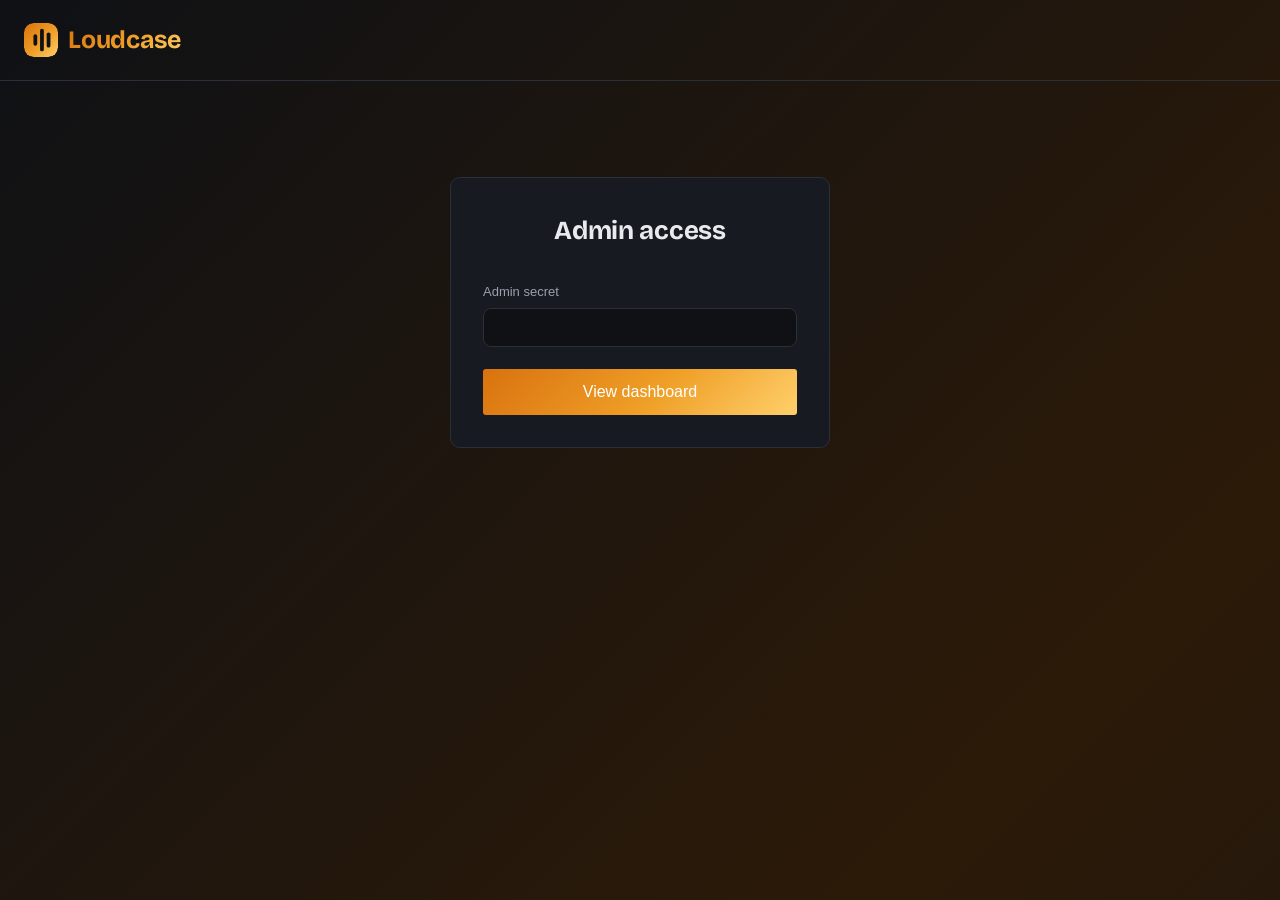
==== web/admin.html @ fadb28c5 "Icon: solid gradient-filled square with transparent wave cutouts" ====
<!DOCTYPE html>
<html lang="en">
<head>
<meta charset="UTF-8">
<meta name="viewport" content="width=device-width, initial-scale=1.0">
<title>Admin — Loudcase</title>
<link rel="icon" type="image/svg+xml" href="favicon.svg">
<link rel="preconnect" href="https://fonts.googleapis.com">
<link rel="preconnect" href="https://fonts.gstatic.com" crossorigin>
<link href="https://fonts.googleapis.com/css2?family=Bricolage+Grotesque:wght@700&display=swap" rel="stylesheet">
<link rel="stylesheet" href="styles.css">
</head>
<body>
<nav>
  <a href="index.html" class="brand">
    <svg width="34" height="34" viewBox="0 0 36 36" aria-hidden="true">
      <defs>
        <linearGradient id="logoGrad" x1="0" y1="0" x2="36" y2="36" gradientUnits="userSpaceOnUse">
          <stop offset="0%" stop-color="#d9720f"/>
          <stop offset="55%" stop-color="#ef9f27"/>
          <stop offset="100%" stop-color="#ffcf6b"/>
        </linearGradient>
        <mask id="logoGradMask" maskUnits="userSpaceOnUse" x="0" y="0" width="36" height="36">
      <rect width="36" height="36" rx="10" fill="#ffffff"/>
      <rect x="10" y="12" width="4" height="12" rx="2" fill="#000000"/>
      <rect x="17" y="6" width="4" height="24" rx="2" fill="#000000"/>
      <rect x="24" y="10" width="4" height="16" rx="2" fill="#000000"/>
    </mask>
  </defs>
  <rect width="36" height="36" rx="10" fill="url(#logoGrad)" mask="url(#logoGradMask)"/>
    </svg>
    <span class="brand-text">Loudcase</span>
  </a>
  <div id="nav-actions" style="display:none;">
    <a href="#" id="admin-logout" class="btn secondary" style="padding:8px 16px;font-size:14px;">Log out</a>
  </div>
</nav>

<div class="wrap">
  <!-- Secret gate: shown until a working admin secret is in sessionStorage.
       sessionStorage (not localStorage) so the secret clears itself when
       the tab/browser closes, rather than sitting around indefinitely. -->
  <div id="gate" class="auth-card">
    <h1>Admin access</h1>
    <form id="gate-form">
      <label for="secret">Admin secret</label>
      <input type="password" id="secret" autocomplete="off" required>
      <button type="submit" class="btn">View dashboard</button>
      <p class="auth-error" id="gate-error" style="display:none;"></p>
    </form>
  </div>

  <!-- Dashboard: shown once the secret has been verified against the API. -->
  <div id="dashboard" style="display:none;">
    <div style="display:flex; align-items:center; justify-content:space-between; margin-bottom:8px;">
      <h1 style="margin:0;">Users</h1>
      <button class="btn secondary" id="refresh-btn" style="padding:8px 16px;font-size:14px;">Refresh</button>
    </div>
    <p class="hint" id="users-count"></p>
    <div class="pricing-table-wrap" style="margin-bottom:40px;">
      <table class="admin-table" id="users-table">
        <thead>
          <tr><th>Email</th><th>Plan</th><th>Interviews used</th><th>Joined</th></tr>
        </thead>
        <tbody id="users-body"></tbody>
      </table>
    </div>

    <h1>Interview history</h1>
    <div class="pricing-table-wrap">
      <table class="admin-table" id="history-table">
        <thead>
          <tr><th>Email</th><th>Case</th><th>Score</th><th>Date</th></tr>
        </thead>
        <tbody id="history-body"></tbody>
      </table>
    </div>

    <p class="auth-error" id="dashboard-error" style="display:none;"></p>
  </div>
</div>

<script src="config.js"></script>
<script>
  const gate = document.getElementById("gate");
  const dashboard = document.getElementById("dashboard");
  const navActions = document.getElementById("nav-actions");
  const gateForm = document.getElementById("gate-form");
  const gateError = document.getElementById("gate-error");
  const dashboardError = document.getElementById("dashboard-error");
  const usersBody = document.getElementById("users-body");
  const historyBody = document.getElementById("history-body");
  const usersCount = document.getElementById("users-count");

  const STORAGE_KEY = "loudcase_admin_secret";

  function fmtDate(unixSeconds) {
    if (!unixSeconds) return "—";
    return new Date(unixSeconds * 1000).toLocaleDateString(undefined, {
      year: "numeric", month: "short", day: "numeric",
    });
  }

  async function callAdmin(path, secret) {
    const res = await fetch(`${CONFIG.backendUrl}${path}`, {
      headers: { "X-Admin-Secret": secret },
    });
    if (res.status === 401) throw new Error("Invalid admin secret.");
    if (res.status === 503) throw new Error("Admin access is not configured on the server.");
    if (!res.ok) throw new Error(`Request failed (${res.status}).`);
    return res.json();
  }

  function renderUsers(users) {
    usersCount.textContent = `${users.length} registered user${users.length === 1 ? "" : "s"}`;
    usersBody.innerHTML = users.length
      ? users.map((u) => `
          <tr>
            <td style="text-align:left;">${u.email}</td>
            <td>${u.is_premium ? "Premium" : "Free"}</td>
            <td>${u.interviews_used}</td>
            <td>${fmtDate(u.created_at)}</td>
          </tr>
        `).join("")
      : `<tr><td colspan="4" style="text-align:center; color:var(--text-muted);">No users yet.</td></tr>`;
  }

  function renderHistory(entries) {
    historyBody.innerHTML = entries.length
      ? entries.map((h) => `
          <tr>
            <td style="text-align:left;">${h.email}</td>
            <td style="text-align:left;">${h.case_id}</td>
            <td>${h.score_summary || "—"}</td>
            <td>${fmtDate(h.created_at)}</td>
          </tr>
        `).join("")
      : `<tr><td colspan="4" style="text-align:center; color:var(--text-muted);">No completed interviews yet.</td></tr>`;
  }

  async function loadDashboard(secret) {
    dashboardError.style.display = "none";
    try {
      const [usersData, historyData] = await Promise.all([
        callAdmin("/admin/users", secret),
        callAdmin("/admin/interview-history", secret),
      ]);
      renderUsers(usersData.users);
      renderHistory(historyData.history);
      gate.style.display = "none";
      dashboard.style.display = "block";
      navActions.style.display = "block";
    } catch (err) {
      // A secret that worked before but fails now (rotated, typo'd on
      // save, etc.) -- drop it and fall back to the gate instead of
      // silently showing a broken/empty dashboard.
      sessionStorage.removeItem(STORAGE_KEY);
      gate.style.display = "block";
      dashboard.style.display = "none";
      navActions.style.display = "none";
      gateError.textContent = err.message;
      gateError.style.display = "block";
    }
  }

  gateForm.addEventListener("submit", (e) => {
    e.preventDefault();
    const secret = document.getElementById("secret").value.trim();
    gateError.style.display = "none";
    sessionStorage.setItem(STORAGE_KEY, secret);
    loadDashboard(secret);
  });

  document.getElementById("refresh-btn").addEventListener("click", () => {
    const secret = sessionStorage.getItem(STORAGE_KEY);
    if (secret) loadDashboard(secret);
  });

  document.getElementById("admin-logout").addEventListener("click", (e) => {
    e.preventDefault();
    sessionStorage.removeItem(STORAGE_KEY);
    window.location.reload();
  });

  const savedSecret = sessionStorage.getItem(STORAGE_KEY);
  if (savedSecret) loadDashboard(savedSecret);
</script>
</body>
</html>
---- web/styles.css ----
:root {
  --bg: #0f1115;
  --surface: #171a21;
  --surface-2: #1f232c;
  --border: #2a2f3a;
  --text: #e8eaed;
  --text-muted: #9aa0ac;
  /* Loudcase brand accent: warm amber -- reads as voice/energy rather
     than a generic SaaS blue, and doubles as the logomark color. */
  --accent: #ef9f27;
  --accent-text: #3d2003;
  --radius: 10px;
  /* Shared warm gradient used across the CTA buttons, the logomark, and
     the "3 steps" number icons, so those flat-amber elements read as one
     consistent brand treatment instead of a plain flat fill. */
  --accent-gradient: linear-gradient(135deg, #d9720f 0%, #ef9f27 55%, #ffcf6b 100%);
}

* { box-sizing: border-box; }

h1 {
  font-family: "Bricolage Grotesque", -apple-system, BlinkMacSystemFont, "Segoe UI", sans-serif;
  font-weight: 700;
  letter-spacing: -0.01em;
}

body {
  margin: 0;
  font-family: -apple-system, BlinkMacSystemFont, "Segoe UI", sans-serif;
  /* Slow-shifting dark gradient with a warm (amber-adjacent) undertone --
     all stops stay dark enough that --text stays legible everywhere, this
     is depth/atmosphere, not a color change to the page itself. */
  background: linear-gradient(135deg, #0f1115, #2c1a08, #0f1115, #1f1409);
  background-size: 300% 300%;
  animation: bg-drift 10s ease-in-out infinite;
  color: var(--text);
  line-height: 1.6;
}

@keyframes bg-drift {
  0% { background-position: 0% 50%; }
  50% { background-position: 100% 50%; }
  100% { background-position: 0% 50%; }
}

@media (prefers-reduced-motion: reduce) {
  body {
    animation: none;
  }
}

.wrap {
  max-width: 880px;
  margin: 0 auto;
  padding: 48px 24px;
}

nav {
  display: flex;
  align-items: center;
  justify-content: space-between;
  padding: 20px 24px;
  border-bottom: 1px solid var(--border);
}

nav a {
  color: var(--text);
  text-decoration: none;
  font-weight: 600;
}

/* Color set directly on .brand (not just inherited via "nav a") since the
   login page's logo link sits outside a <nav> element -- without this it
   fell back to the browser's default visited-link purple after being
   clicked once. */
.brand,
.brand:visited {
  display: flex;
  align-items: center;
  gap: 10px;
  font-size: 25px;
  font-family: "Bricolage Grotesque", -apple-system, BlinkMacSystemFont, "Segoe UI", sans-serif;
  font-weight: 700;
  letter-spacing: -0.01em;
  color: var(--text);
  text-decoration: none;
}

.brand svg {
  flex-shrink: 0;
}

/* Same background-clip: text technique as .btn-shine, applied to the
   wordmark so "Loudcase" reads in the brand's amber gradient instead of
   flat text. */
.brand-text {
  background: var(--accent-gradient);
  -webkit-background-clip: text;
  background-clip: text;
  -webkit-text-fill-color: transparent;
  color: transparent;
}

.logo-marquee {
  overflow: hidden;
  border-bottom: 1px solid var(--border);
  padding: 4px 0 22px;
  -webkit-mask-image: linear-gradient(90deg, transparent, #000 8%, #000 92%, transparent);
  mask-image: linear-gradient(90deg, transparent, #000 8%, #000 92%, transparent);
}

.logo-track {
  display: flex;
  align-items: center;
  gap: 64px;
  width: max-content;
  /* Moves by exactly one repeated set's worth of width (25% of the total
     4x-repeated track) -- with only 2 copies, wide viewports could scroll
     past the end of copy 2 before copy 1 looped back around, leaving a
     visible empty gap. 4 copies guarantees there's always more than enough
     content off both edges to stay continuous, even on ultra-wide screens. */
  animation: marquee-scroll 52s linear infinite;
}

.logo-track span {
  font-family: "Bricolage Grotesque", -apple-system, BlinkMacSystemFont, "Segoe UI", sans-serif;
  font-weight: 700;
  font-size: 24px;
  white-space: nowrap;
  color: var(--text-muted);
}

@keyframes marquee-scroll {
  from { transform: translateX(0); }
  to { transform: translateX(-25%); }
}

@media (prefers-reduced-motion: reduce) {
  .logo-track {
    animation: none;
  }
}

.marquee-title-wrap {
  padding-bottom: 0;
}

.marquee-title {
  text-align: center;
  color: var(--text-muted);
  font-size: 13px;
  text-transform: uppercase;
  letter-spacing: 0.08em;
  margin: 0 0 8px;
}

.section-title {
  font-family: "Bricolage Grotesque", -apple-system, BlinkMacSystemFont, "Segoe UI", sans-serif;
  font-weight: 700;
  letter-spacing: -0.01em;
  font-size: 28px;
  text-align: center;
  margin: 56px 0 32px;
}

.steps {
  display: grid;
  grid-template-columns: repeat(3, 1fr);
  gap: 24px;
}

.step {
  text-align: center;
}

.step-number {
  display: inline-flex;
  align-items: center;
  justify-content: center;
  width: 36px;
  height: 36px;
  border-radius: 50%;
  background: var(--accent-gradient);
  color: var(--accent-text);
  font-weight: 700;
  font-family: "Bricolage Grotesque", -apple-system, BlinkMacSystemFont, "Segoe UI", sans-serif;
  margin-bottom: 12px;
}

.step h3 {
  margin: 0 0 8px;
  font-size: 17px;
}

.step p {
  margin: 0;
  color: var(--text-muted);
  font-size: 14px;
}

.steps-cta {
  text-align: center;
  margin-top: 40px;
}

.hero {
  text-align: center;
  padding: 64px 0 40px;
}

.hero h1 {
  font-size: 73px;
  margin: 0 0 16px;
  font-family: "Bricolage Grotesque", -apple-system, BlinkMacSystemFont, "Segoe UI", sans-serif;
  font-weight: 700;
  letter-spacing: -0.01em;
  line-height: 1.12;
}

.hero p {
  color: var(--text-muted);
  font-size: 18px;
  max-width: 560px;
  margin: 0 auto 32px;
}

/* CTA button style modeled on pomelo.la/en's "Contact us" button: sharp
   corners that smoothly morph into a rounded pill on hover, and a shine
   that sweeps across the TEXT itself (not the button background) on
   hover, via a background-clip: text gradient. Flat solid amber fill
   (not a gradient) so it matches the other flat-amber accents on the
   site -- the logomark and the "3 steps" number circles. */
.btn {
  position: relative;
  display: inline-block;
  background: var(--accent-gradient);
  color: #ffffff;
  padding: 14px 28px;
  border-radius: 3px;
  text-decoration: none;
  font-weight: 400;
  border: none;
  cursor: pointer;
  font-size: 16px;
  overflow: hidden;
  transition: border-radius 0.4s cubic-bezier(0.4, 0.03, 0.685, 0.22), box-shadow 0.2s ease;
}

.btn:hover {
  color: #ffffff;
  border-radius: 18px;
  box-shadow: 0 0 28px 4px rgba(239, 159, 39, 0.45);
}

/* Wrap a button's label in <span class="btn-shine">Label</span> to get
   the text-shine sweep. A golden highlight band sits just off-screen at
   rest (background-position 200% 0) and sweeps across the letters on
   hover. */
.btn-shine {
  background-image: linear-gradient(115deg, #ffffff 0%, #ffffff 40%, #ffe9b3 48%, #ffffff 56%, #ffffff 100%);
  background-size: 250% 100%;
  background-position: 200% 0;
  -webkit-background-clip: text;
  background-clip: text;
  -webkit-text-fill-color: transparent;
  color: #ffffff;
  transition: background-position 0.7s ease;
}

.btn:hover .btn-shine {
  background-position: -50% 0;
}

.btn.secondary {
  background: var(--surface-2);
  color: var(--text);
  border: 1px solid var(--border);
}

.btn.secondary:hover {
  background: var(--border);
}

.features {
  display: grid;
  grid-template-columns: repeat(2, 1fr);
  gap: 20px;
  margin-top: 48px;
}

.feature {
  background: var(--surface);
  border: 1px solid var(--border);
  border-radius: var(--radius);
  padding: 20px;
}

.feature h3 {
  margin: 0 0 8px;
  font-size: 16px;
}

.feature p {
  margin: 0;
  color: var(--text-muted);
  font-size: 14px;
}

.filter-bar {
  display: flex;
  flex-wrap: wrap;
  gap: 10px;
  margin: 20px 0 8px;
}

.filter-chip {
  background: var(--surface-2);
  color: var(--text-muted);
  border: 1px solid var(--border);
  border-radius: 999px;
  padding: 8px 16px;
  font-size: 13px;
  font-weight: 600;
  cursor: pointer;
  transition: background-color 0.15s ease, color 0.15s ease, border-color 0.15s ease;
}

.filter-chip:hover {
  border-color: var(--accent);
}

.filter-chip.active {
  background: var(--accent);
  color: #ffffff;
  border-color: var(--accent);
}

.case-grid {
  display: grid;
  grid-template-columns: repeat(2, 1fr);
  gap: 16px;
  margin-top: 32px;
}

.case-card {
  background: rgba(0, 0, 0, 0.3);
  border: none;
  border-radius: var(--radius);
  padding: 20px;
  display: flex;
  flex-direction: column;
  gap: 10px;
}

.case-card .btn {
  align-self: center;
  padding: 8px 20px;
  background: transparent;
  color: var(--accent);
  border: 1px solid var(--accent);
}

.case-card .btn:hover {
  background: rgba(239, 159, 39, 0.12);
  color: var(--accent);
  box-shadow: none;
}

.case-card-head {
  display: flex;
  align-items: center;
  justify-content: space-between;
}

/* Monogram badge standing in for each company's icon -- reuses the
   Loudcase logomark's own rounded-square + amber treatment rather than
   reproducing any company's actual trademarked logo graphic. */
.case-icon {
  display: flex;
  align-items: center;
  justify-content: center;
  width: 32px;
  height: 32px;
  border-radius: 8px;
  background: var(--accent);
  color: var(--accent-text);
  font-family: "Bricolage Grotesque", -apple-system, BlinkMacSystemFont, "Segoe UI", sans-serif;
  font-weight: 700;
  font-size: 15px;
  flex-shrink: 0;
}

.badge {
  display: inline-block;
  font-size: 12px;
  text-transform: uppercase;
  letter-spacing: 0.03em;
  padding: 4px 10px;
  border-radius: 999px;
  background: var(--surface-2);
  color: var(--text-muted);
  width: fit-content;
}

.case-card h3 {
  margin: 0;
  font-size: 18px;
}

.case-card p {
  margin: 0;
  color: var(--text-muted);
  font-size: 14px;
  flex-grow: 1;
}

.auth-card {
  max-width: 380px;
  margin: 48px auto 0;
  background: var(--surface);
  border: 1px solid var(--border);
  border-radius: var(--radius);
  padding: 32px;
}

.auth-card h1 {
  font-size: 26px;
  margin: 0 0 20px;
  text-align: center;
}

.auth-card form {
  display: flex;
  flex-direction: column;
  gap: 6px;
}

.auth-card label {
  font-size: 13px;
  color: var(--text-muted);
  margin-top: 10px;
}

.auth-card input {
  width: 100%;
  padding: 10px 12px;
  border-radius: 8px;
  border: 1px solid var(--border);
  background: var(--bg);
  color: var(--text);
  font-size: 15px;
  font-family: inherit;
}

.auth-card .btn {
  margin-top: 16px;
  width: 100%;
  text-align: center;
}

.auth-card .hint {
  text-align: center;
  margin-top: 16px;
}

.auth-card .hint a {
  color: var(--accent);
}

.auth-error {
  color: #ff6b6b;
  font-size: 13px;
  margin: 4px 0 0;
}

/* ---- Split-screen login/signup page ---- */

.auth-split {
  display: flex;
  min-height: 100vh;
}

.auth-form-panel {
  flex: 0 0 460px;
  max-width: 460px;
  display: flex;
  flex-direction: column;
  justify-content: space-between;
  padding: 40px 56px;
  background: var(--bg);
  border-right: 1px solid var(--border);
}

.auth-form-inner {
  max-width: 320px;
  width: 100%;
  margin: 0 auto;
  padding-top: 56px;
}

.auth-form-inner h1 {
  font-size: 26px;
  text-align: center;
  margin: 0 0 8px;
}

.auth-subtitle {
  color: var(--text-muted);
  text-align: center;
  font-size: 14px;
  margin: 0 0 28px;
}

.auth-tabs {
  display: flex;
  background: var(--surface-2);
  border-radius: 10px;
  padding: 4px;
  margin-bottom: 28px;
}

.auth-tab {
  flex: 1;
  border: none;
  background: transparent;
  color: var(--text-muted);
  font-weight: 600;
  font-size: 14px;
  padding: 10px 0;
  border-radius: 8px;
  cursor: pointer;
  transition: background-color 0.15s ease, color 0.15s ease;
}

.auth-tab.active {
  background: var(--surface);
  color: var(--text);
  box-shadow: 0 1px 6px rgba(0, 0, 0, 0.35);
}

.auth-form-inner form {
  display: flex;
  flex-direction: column;
  gap: 4px;
}

.auth-form-inner label {
  font-size: 13px;
  color: var(--text-muted);
  margin-top: 14px;
}

.auth-form-inner .req {
  color: var(--accent);
}

.input-icon-wrap {
  position: relative;
  display: flex;
  align-items: center;
}

.input-icon-wrap .input-icon {
  position: absolute;
  left: 12px;
  width: 16px;
  height: 16px;
  color: var(--text-muted);
  pointer-events: none;
}

.input-icon-wrap input {
  width: 100%;
  padding: 10px 40px 10px 36px;
  border-radius: 8px;
  border: 1px solid var(--border);
  background: var(--surface);
  color: var(--text);
  font-size: 15px;
  font-family: inherit;
}

.input-icon-btn {
  position: absolute;
  right: 10px;
  background: none;
  border: none;
  cursor: pointer;
  color: var(--text-muted);
  width: 18px;
  height: 18px;
  padding: 0;
  display: flex;
  align-items: center;
}

.input-icon-btn svg {
  width: 18px;
  height: 18px;
}

.auth-form-inner .btn {
  margin-top: 20px;
  width: 100%;
  text-align: center;
}

.auth-footer {
  text-align: center;
  color: var(--text-muted);
  font-size: 12px;
  margin: 32px 0 0;
  line-height: 1.5;
}

.auth-visual-panel {
  flex: 1;
  position: relative;
  display: flex;
  align-items: center;
  justify-content: center;
  background: linear-gradient(135deg, #0f1115, #2c1a08, #0f1115, #1f1409);
  background-size: 300% 300%;
  animation: bg-drift 10s ease-in-out infinite;
  overflow: hidden;
  padding: 48px;
}

.auth-visual-inner {
  max-width: 420px;
  text-align: center;
  position: relative;
  z-index: 1;
}

.auth-visual-inner h2 {
  font-family: "Bricolage Grotesque", -apple-system, BlinkMacSystemFont, "Segoe UI", sans-serif;
  font-weight: 700;
  font-size: 28px;
  letter-spacing: -0.01em;
  color: var(--text);
  margin: 20px 0 12px;
  line-height: 1.2;
}

.auth-visual-inner p {
  color: var(--text-muted);
  font-size: 15px;
  margin: 0;
}

.mock-stack {
  position: relative;
  height: 210px;
  margin-bottom: 36px;
}

.mock-card {
  position: absolute;
  background: var(--surface);
  border: 1px solid var(--border);
  border-radius: var(--radius);
  padding: 16px;
  width: 220px;
  text-align: left;
  box-shadow: 0 16px 36px rgba(0, 0, 0, 0.45);
}

.mock-case {
  left: 8%;
  top: 0;
  transform: rotate(-4deg);
}

.mock-case h3 {
  margin: 8px 0 4px;
  font-size: 16px;
}

.mock-case p {
  margin: 0;
  font-size: 12px;
  color: var(--text-muted);
}

.mock-scorecard {
  right: 6%;
  top: 66px;
  transform: rotate(3deg);
}

.mock-scorecard-score {
  font-family: "Bricolage Grotesque", -apple-system, BlinkMacSystemFont, "Segoe UI", sans-serif;
  font-weight: 700;
  font-size: 24px;
  color: var(--accent);
  margin-bottom: 8px;
}

.mock-scorecard-score span {
  font-size: 13px;
  color: var(--text-muted);
  font-weight: 400;
}

.mock-scorecard-row {
  display: flex;
  justify-content: space-between;
  font-size: 12px;
  color: var(--text-muted);
  padding: 5px 0;
  border-top: 1px solid var(--border);
}

.mock-scorecard-row:first-of-type {
  border-top: none;
}

@media (max-width: 900px) {
  .auth-visual-panel {
    display: none;
  }
  .auth-form-panel {
    flex: 1;
    max-width: none;
    border-right: none;
  }
}

.session-header {
  text-align: center;
  margin-bottom: 32px;
}

.session-header h1 {
  margin: 0 0 6px;
  font-size: 26px;
}

/* display: flex (not inline-flex) makes this a block-level box, so it
   sits flush left regardless of .session-header's text-align: center --
   matching the left alignment of the "Take your notes" title below. */
.back-link {
  display: flex;
  align-items: center;
  gap: 6px;
  width: fit-content;
  margin-bottom: 16px;
  color: var(--text-muted);
  font-size: 14px;
  text-decoration: none;
  transition: color 0.15s ease;
}

.back-link:hover {
  color: var(--text);
}

.session-header p {
  color: var(--text-muted);
  margin: 0;
}

.widget-box {
  background: var(--surface);
  border: 1px solid var(--border);
  border-radius: var(--radius);
  padding: 32px;
  min-height: 200px;
  display: flex;
  align-items: center;
  justify-content: center;
}

/* Contains the ElevenLabs widget's internal position:fixed panel to this
   box instead of the viewport. A `transform` on an ancestor establishes a
   new CSS containing block for any fixed-position descendant -- that rule
   applies even across a Shadow DOM boundary, so it reaches the widget's
   internal panel even though we can't target that panel directly with a
   selector. min-height gives it room to render at a normal (non-tiny) size;
   adjust if the widget still looks cramped once you see it live. */
.widget-anchor {
  position: relative;
  transform: translateZ(0);
  min-height: 150px;
  background: transparent;
  border: none;
  border-radius: var(--radius);
  margin-bottom: 24px;
  /* Not "hidden" -- the widget's consent modal (Terms and conditions,
     shown before a call starts) renders taller than this box's fixed
     height. Hidden overflow was clipping its Agree button off-screen,
     making it unclickable. Visible lets that modal (and anything else
     the widget renders) spill out fully instead of getting cut off. */
  overflow: visible;
  /* Keep it above the notes field below, since the modal is positioned
     relative to this box (see the transform note above) and would
     otherwise render underneath adjacent content. */
  z-index: 10;
}

.results-actions {
  text-align: center;
  margin-top: 24px;
}

.hint {
  font-size: 13px;
  color: var(--text-muted);
  margin-top: 8px;
}

.notes-box {
  margin-top: 24px;
}

.notes-title {
  text-align: left;
  font-size: 16px;
  margin: 0 0 10px;
}

.notes-box textarea {
  width: 100%;
  min-height: 420px;
  padding: 16px;
  border-radius: var(--radius);
  border: 1px solid var(--border);
  background: var(--surface);
  color: var(--text);
  font-size: 15px;
  font-family: inherit;
  line-height: 1.6;
  resize: vertical;
}

.notes-box textarea::placeholder {
  color: var(--text-muted);
}

pre.scorecard {
  white-space: pre-wrap;
  background: var(--surface-2);
  border: 1px solid var(--border);
  border-radius: 6px;
  padding: 16px;
  font-size: 13px;
  margin-top: 16px;
}

@media (max-width: 640px) {
  .features, .case-grid, .steps { grid-template-columns: 1fr; }
}

/* ---- Plans and pricing ----
   Row-by-row comparison table (feature label + one column per plan),
   the format used on pricing pages like elevenlabs.io/pricing. Sits on
   an explicit solid surface (not transparent over the animated page
   background), with border-collapse: separate so border-radius on
   individual cells actually renders -- border-radius on <td>/<th> is
   silently ignored by most browsers when border-collapse: collapse is
   used, which is what made the premium column highlight disappear. */

.pricing-table-wrap {
  overflow-x: auto;
  background: var(--surface);
  border: 1px solid var(--border);
  border-radius: var(--radius);
}

.pricing-table {
  width: 100%;
  border-collapse: separate;
  border-spacing: 0;
  min-width: 560px;
  background: var(--surface);
  color: var(--text);
}

.pricing-table th,
.pricing-table td {
  padding: 16px 20px;
  text-align: center;
  color: var(--text);
  font-size: 14px;
  background: var(--surface);
  border-bottom: 1px dotted var(--border);
}

.pricing-table td.pricing-table-label,
.pricing-table th.pricing-table-label {
  text-align: left;
  color: var(--text-muted);
  width: 40%;
  font-weight: 400;
  background: transparent;
}

.pricing-table thead th {
  border-bottom: 1px solid var(--border);
  vertical-align: bottom;
  padding-top: 24px;
}

.pricing-table tbody tr:last-child td {
  border-bottom: none;
}

.pricing-table tfoot td {
  border-bottom: none;
  padding-top: 20px;
  padding-bottom: 24px;
  background: transparent;
}

.pricing-table td.premium-col,
.pricing-table th.premium-col {
  background: var(--surface-2);
}

.pricing-table thead th.premium-col {
  border-top: 2px solid var(--accent);
  border-radius: 10px 10px 0 0;
}

.pricing-table tbody tr:last-child td.premium-col {
  border-radius: 0;
}

.pricing-table tfoot td.premium-col {
  border-radius: 0 0 10px 10px;
  background: transparent;
}

.pricing-col-head {
  font-family: "Bricolage Grotesque", -apple-system, BlinkMacSystemFont, "Segoe UI", sans-serif;
  font-weight: 700;
  font-size: 18px;
  color: var(--text);
}

.pricing-col-price {
  font-family: "Bricolage Grotesque", -apple-system, BlinkMacSystemFont, "Segoe UI", sans-serif;
  font-weight: 700;
  font-size: 26px;
  color: var(--text);
  margin-top: 4px;
}

.pricing-period {
  font-family: -apple-system, BlinkMacSystemFont, "Segoe UI", sans-serif;
  font-size: 13px;
  font-weight: 400;
  color: var(--text-muted);
  margin-left: 4px;
}

.pricing-badge {
  display: inline-block;
  background: var(--accent-gradient);
  color: #ffffff;
  font-size: 11px;
  font-weight: 600;
  padding: 3px 10px;
  border-radius: 999px;
  margin-bottom: 8px;
}

.pricing-error {
  color: #ff6b6b;
  font-size: 12px;
  margin: 8px 0 0;
}

.pricing-check,
.pricing-dash {
  display: inline-flex;
  align-items: center;
  justify-content: center;
  width: 20px;
  height: 20px;
}

.pricing-check {
  position: relative;
  border-radius: 6px;
  background: var(--accent-gradient);
}

.pricing-check::after {
  content: "";
  position: absolute;
  width: 8px;
  height: 5px;
  border-left: 2px solid #ffffff;
  border-bottom: 2px solid #ffffff;
  transform: rotate(-45deg) translate(1px, -1px);
}

.pricing-dash::after {
  content: "\2014";
  color: var(--text-muted);
  font-size: 14px;
}

/* ---- Admin dashboard table ----
   Reuses .pricing-table-wrap for the outer card, but plainer row styling
   (no premium-column highlighting) since this is just a data table. */

.admin-table {
  width: 100%;
  border-collapse: separate;
  border-spacing: 0;
  min-width: 560px;
  background: var(--surface);
  color: var(--text);
}

.admin-table th,
.admin-table td {
  padding: 14px 20px;
  text-align: center;
  font-size: 14px;
  border-bottom: 1px dotted var(--border);
}

.admin-table thead th {
  text-align: left;
  color: var(--text-muted);
  font-weight: 600;
  font-size: 12px;
  text-transform: uppercase;
  letter-spacing: 0.03em;
  border-bottom: 1px solid var(--border);
}

.admin-table tbody tr:last-child td {
  border-bottom: none;
}
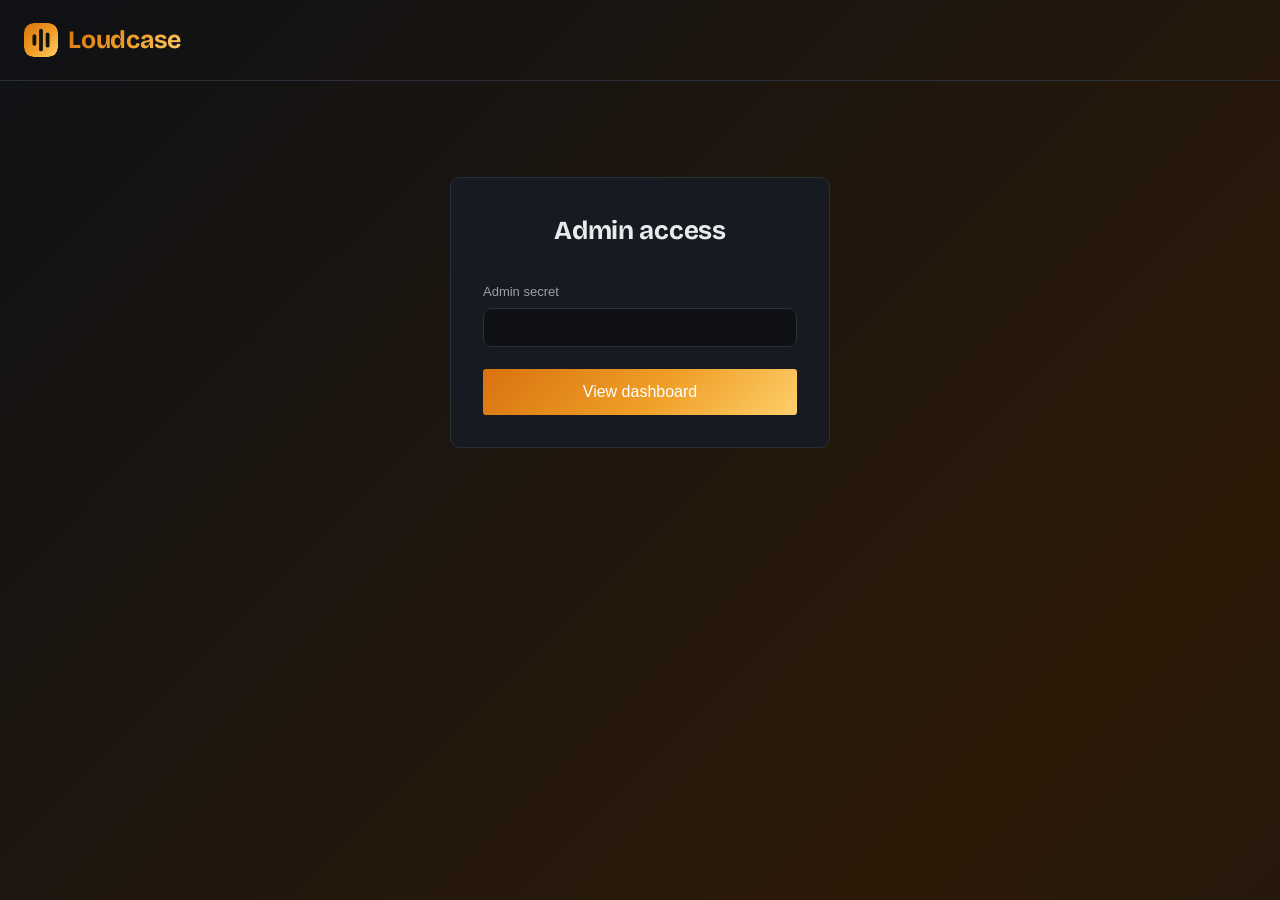
==== commit c3e56cc5: "Center wave cutouts horizontally in the logo square" ====
--- a/web/admin.html
+++ b/web/admin.html
@@ -22,9 +22,9 @@
         </linearGradient>
         <mask id="logoGradMask" maskUnits="userSpaceOnUse" x="0" y="0" width="36" height="36">
       <rect width="36" height="36" rx="10" fill="#ffffff"/>
-      <rect x="10" y="12" width="4" height="12" rx="2" fill="#000000"/>
-      <rect x="17" y="6" width="4" height="24" rx="2" fill="#000000"/>
-      <rect x="24" y="10" width="4" height="16" rx="2" fill="#000000"/>
+      <rect x="9" y="12" width="4" height="12" rx="2" fill="#000000"/>
+      <rect x="16" y="6" width="4" height="24" rx="2" fill="#000000"/>
+      <rect x="23" y="10" width="4" height="16" rx="2" fill="#000000"/>
     </mask>
   </defs>
   <rect width="36" height="36" rx="10" fill="url(#logoGrad)" mask="url(#logoGradMask)"/>
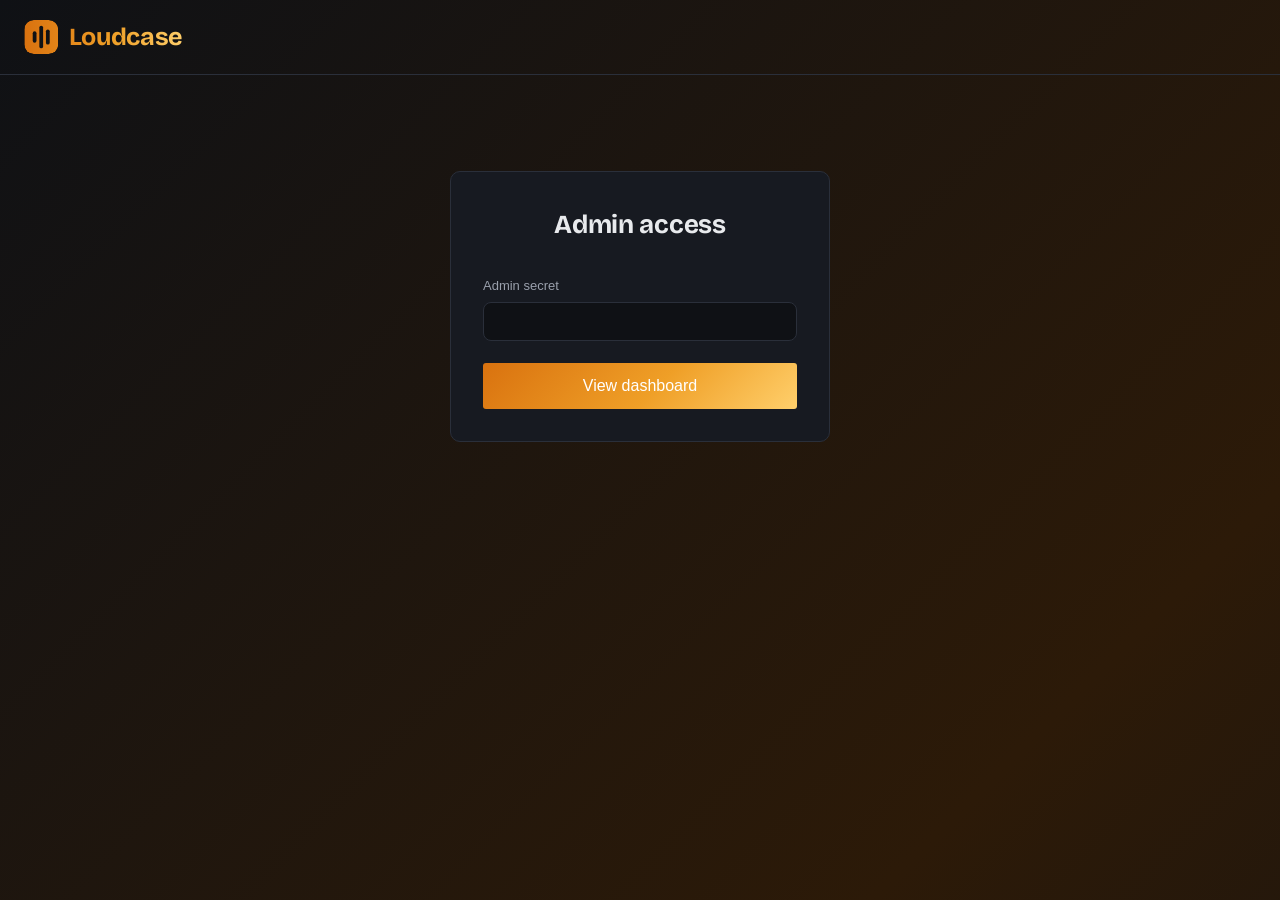
==== commit 39ba887b: "Merge icon and wordmark into a single SVG with one continuous gradient" ====
--- a/web/admin.html
+++ b/web/admin.html
@@ -12,25 +12,25 @@
 </head>
 <body>
 <nav>
-  <a href="index.html" class="brand">
-    <svg width="34" height="34" viewBox="0 0 36 36" aria-hidden="true">
-      <defs>
-        <linearGradient id="logoGrad" x1="0" y1="0" x2="36" y2="36" gradientUnits="userSpaceOnUse">
-          <stop offset="0%" stop-color="#d9720f"/>
-          <stop offset="55%" stop-color="#ef9f27"/>
-          <stop offset="100%" stop-color="#ffcf6b"/>
-        </linearGradient>
-        <mask id="logoGradMask" maskUnits="userSpaceOnUse" x="0" y="0" width="36" height="36">
-      <rect width="36" height="36" rx="10" fill="#ffffff"/>
-      <rect x="9" y="12" width="4" height="12" rx="2" fill="#000000"/>
-      <rect x="16" y="6" width="4" height="24" rx="2" fill="#000000"/>
-      <rect x="23" y="10" width="4" height="16" rx="2" fill="#000000"/>
-    </mask>
-  </defs>
-  <rect width="36" height="36" rx="10" fill="url(#logoGrad)" mask="url(#logoGradMask)"/>
-    </svg>
-    <span class="brand-text">Loudcase</span>
-  </a>
+  <a href="index.html" class="brand" aria-label="Loudcase">
+      <svg width="161" height="34" viewBox="0 0 170 36" aria-hidden="true">
+        <defs>
+          <linearGradient id="logoGrad" x1="0" y1="18" x2="170" y2="18" gradientUnits="userSpaceOnUse">
+            <stop offset="0%" stop-color="#d9720f"/>
+            <stop offset="55%" stop-color="#ef9f27"/>
+            <stop offset="100%" stop-color="#ffcf6b"/>
+          </linearGradient>
+          <mask id="logoGradMask" maskUnits="userSpaceOnUse" x="0" y="0" width="36" height="36">
+            <rect width="36" height="36" rx="10" fill="#ffffff"/>
+            <rect x="9" y="12" width="4" height="12" rx="2" fill="#000000"/>
+            <rect x="16" y="6" width="4" height="24" rx="2" fill="#000000"/>
+            <rect x="23" y="10" width="4" height="16" rx="2" fill="#000000"/>
+          </mask>
+        </defs>
+        <rect width="36" height="36" rx="10" fill="url(#logoGrad)" mask="url(#logoGradMask)"/>
+        <text x="47" y="18" dominant-baseline="central" text-anchor="start" font-family="Bricolage Grotesque, sans-serif" font-weight="700" font-size="26" textLength="120" lengthAdjust="spacingAndGlyphs" fill="url(#logoGrad)">Loudcase</text>
+      </svg>
+    </a>
   <div id="nav-actions" style="display:none;">
     <a href="#" id="admin-logout" class="btn secondary" style="padding:8px 16px;font-size:14px;">Log out</a>
   </div>
--- a/web/styles.css
+++ b/web/styles.css
@@ -88,17 +88,6 @@
 
 .brand svg {
   flex-shrink: 0;
-}
-
-/* Same background-clip: text technique as .btn-shine, applied to the
-   wordmark so "Loudcase" reads in the brand's amber gradient instead of
-   flat text. */
-.brand-text {
-  background: var(--accent-gradient);
-  -webkit-background-clip: text;
-  background-clip: text;
-  -webkit-text-fill-color: transparent;
-  color: transparent;
 }
 
 .logo-marquee {
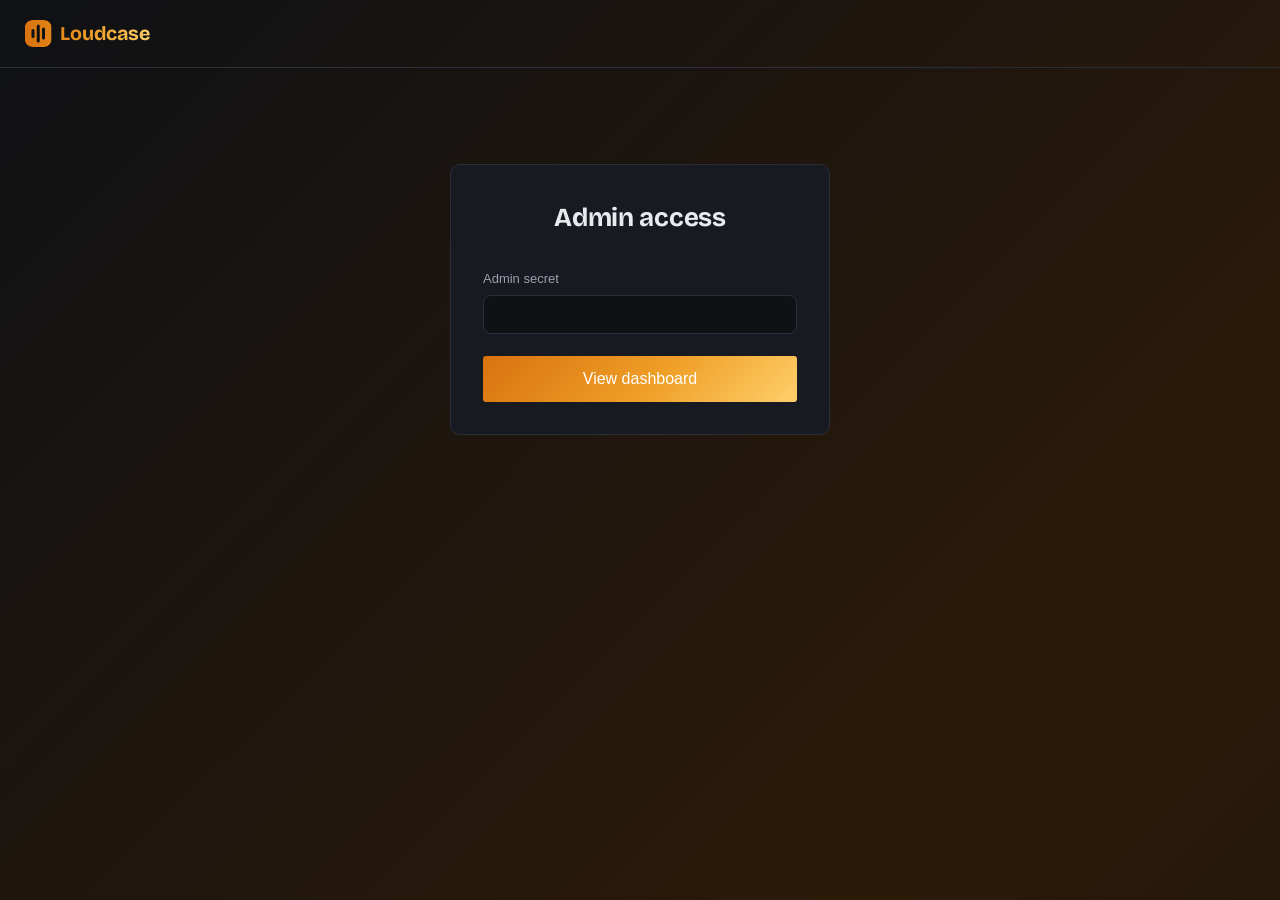
==== commit dc17f7a9: "Reduce navbar logo size by 20%" ====
--- a/web/admin.html
+++ b/web/admin.html
@@ -13,7 +13,7 @@
 <body>
 <nav>
   <a href="index.html" class="brand" aria-label="Loudcase">
-      <svg width="161" height="34" viewBox="0 0 170 36" aria-hidden="true">
+      <svg width="129" height="27" viewBox="0 0 170 36" aria-hidden="true">
         <defs>
           <linearGradient id="logoGrad" x1="0" y1="18" x2="170" y2="18" gradientUnits="userSpaceOnUse">
             <stop offset="0%" stop-color="#d9720f"/>
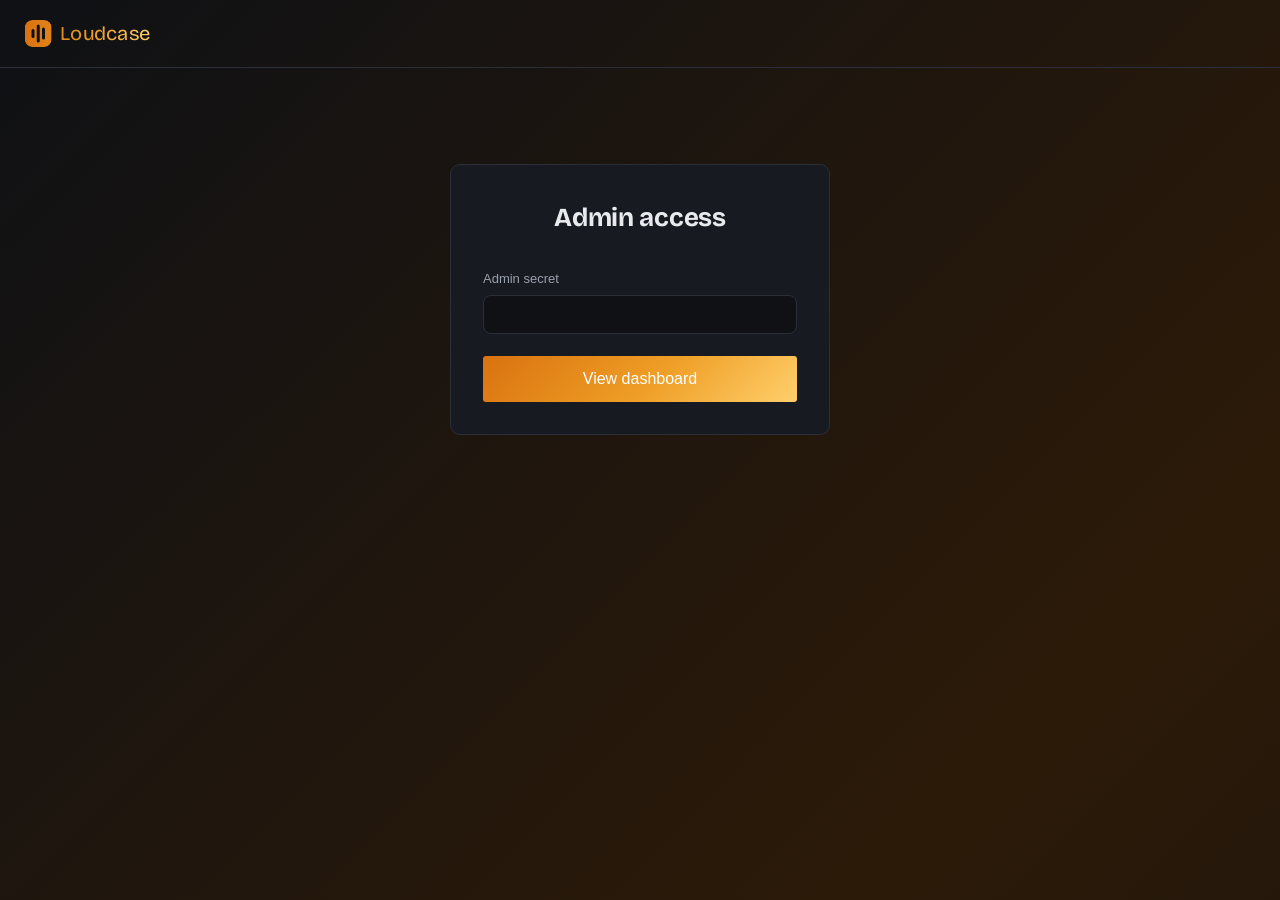
==== commit 2929fd9a: "Make logo wordmark font-weight regular instead of bold" ====
--- a/web/admin.html
+++ b/web/admin.html
@@ -7,7 +7,7 @@
 <link rel="icon" type="image/svg+xml" href="favicon.svg">
 <link rel="preconnect" href="https://fonts.googleapis.com">
 <link rel="preconnect" href="https://fonts.gstatic.com" crossorigin>
-<link href="https://fonts.googleapis.com/css2?family=Bricolage+Grotesque:wght@700&display=swap" rel="stylesheet">
+<link href="https://fonts.googleapis.com/css2?family=Bricolage+Grotesque:wght@400;700&display=swap" rel="stylesheet">
 <link rel="stylesheet" href="styles.css">
 </head>
 <body>
@@ -28,7 +28,7 @@
           </mask>
         </defs>
         <rect width="36" height="36" rx="10" fill="url(#logoGrad)" mask="url(#logoGradMask)"/>
-        <text x="47" y="18" dominant-baseline="central" text-anchor="start" font-family="Bricolage Grotesque, sans-serif" font-weight="700" font-size="26" textLength="120" lengthAdjust="spacingAndGlyphs" fill="url(#logoGrad)">Loudcase</text>
+        <text x="47" y="18" dominant-baseline="central" text-anchor="start" font-family="Bricolage Grotesque, sans-serif" font-weight="400" font-size="26" textLength="120" lengthAdjust="spacingAndGlyphs" fill="url(#logoGrad)">Loudcase</text>
       </svg>
     </a>
   <div id="nav-actions" style="display:none;">
